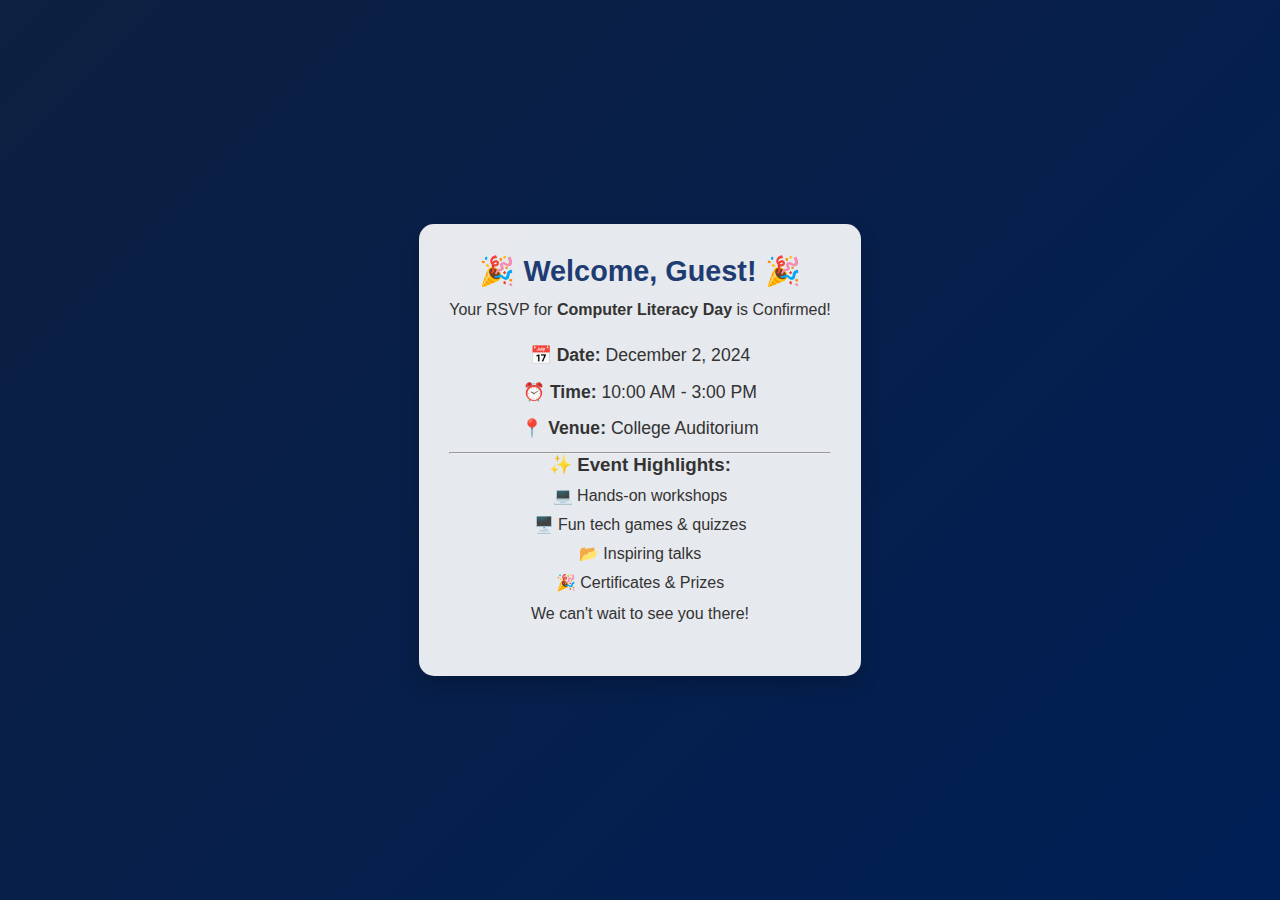
==== invitation.html @ 87c56d70 "1st commit" ====
<!DOCTYPE html>
<html lang="en">
<head>
  <meta charset="UTF-8">
  <meta name="viewport" content="width=device-width, initial-scale=1.0">
  <title>Invitation for Computer Literacy Day</title>
  <link rel="stylesheet" href="styles.css">
</head>
<body>
  <div class="container">
    <div class="invite-card">
      <h1>🎉 Welcome, <span id="userName"></span>! 🎉</h1>
      <p>Your RSVP for <strong>Computer Literacy Day</strong> is Confirmed!</p>
      <div class="details">
        <p>📅 <strong>Date:</strong> December 2, 2024</p>
        <p>⏰ <strong>Time:</strong> 10:00 AM - 3:00 PM</p>
        <p>📍 <strong>Venue:</strong> College Auditorium</p>
      </div>
      <hr>
      <h3>✨ Event Highlights:</h3>
      <ul>
        <li>💻 Hands-on workshops</li>
        <li>🖥️ Fun tech games & quizzes</li>
        <li>📂 Inspiring talks</li>
        <li>🎉 Certificates & Prizes</li>
      </ul>
      <p>We can't wait to see you there!</p>
    </div>
  </div>
  <script>
    // Retrieve name from local storage
    const name = localStorage.getItem('name') || 'Guest';
    document.getElementById('userName').textContent = name;
  </script>
</body>
</html>
---- styles.css ----
/* General Reset */
* {
  margin: 0;
  padding: 0;
  box-sizing: border-box;
}

body {
  font-family: 'Poppins', sans-serif;
  background: linear-gradient(135deg, #0e2041, #001f55), url('https://source.unsplash.com/1600x900/?technology,abstract');
  background-size: cover;
  background-repeat: no-repeat;
  background-attachment: fixed;
  background-position: center;
  color: #ffffff;
  display: flex;
  justify-content: center;
  align-items: center;
  min-height: 100vh;
  margin: 0;
}

.container {
  display: flex;
  justify-content: center;
  align-items: center;
  width: 100%;
  max-width: 500px;
  padding: 20px;
}

/* RSVP Card and Invite Card */
.rsvp-card,
.invite-card {
  background: rgba(255, 255, 255, 0.9); /* Semi-transparent background */
  color: #333;
  padding: 30px;
  border-radius: 15px;
  text-align: center;
  box-shadow: 0 10px 20px rgba(0, 0, 0, 0.2);
  animation: slideIn 1s ease-out;
}

h1 {
  font-size: 1.8rem;
  margin-bottom: 10px;
  color: #1e3c72;
}

p {
  font-size: 1rem;
  margin-bottom: 20px;
  line-height: 1.5;
}

/* Form Elements */
form {
  display: flex;
  flex-direction: column;
  gap: 15px;
}

input {
  padding: 10px;
  font-size: 1rem;
  border: 2px solid #ddd;
  border-radius: 5px;
  transition: border-color 0.3s;
}

input:focus {
  outline: none;
  border-color: #1e3c72;
}

button {
  padding: 10px 20px;
  font-size: 1.2rem;
  color: #ffffff;
  background: linear-gradient(90deg, #4facfe, #00f2fe);
  border: none;
  border-radius: 30px;
  cursor: pointer;
  transition: transform 0.3s, box-shadow 0.3s;
}

button:hover {
  transform: scale(1.05);
  box-shadow: 0 8px 15px rgba(0, 0, 0, 0.2);
}

/* Invitation Highlights */
.details p {
  margin: 10px 0;
  font-size: 1.1rem;
}

ul {
  list-style-type: none;
  padding: 0;
}

ul li {
  font-size: 1rem;
  margin: 10px 0;
}

/* Animations */
@keyframes slideIn {
  from {
    opacity: 0;
    transform: translateY(20px);
  }
  to {
    opacity: 1;
    transform: translateY(0);
  }
}

/* Responsive Design */
@media (max-width: 480px) {
  .rsvp-card,
  .invite-card {
    padding: 20px;
  }

  h1 {
    font-size: 1.5rem;
  }

  p {
    font-size: 0.9rem;
  }

  button {
    font-size: 1rem;
  }
}
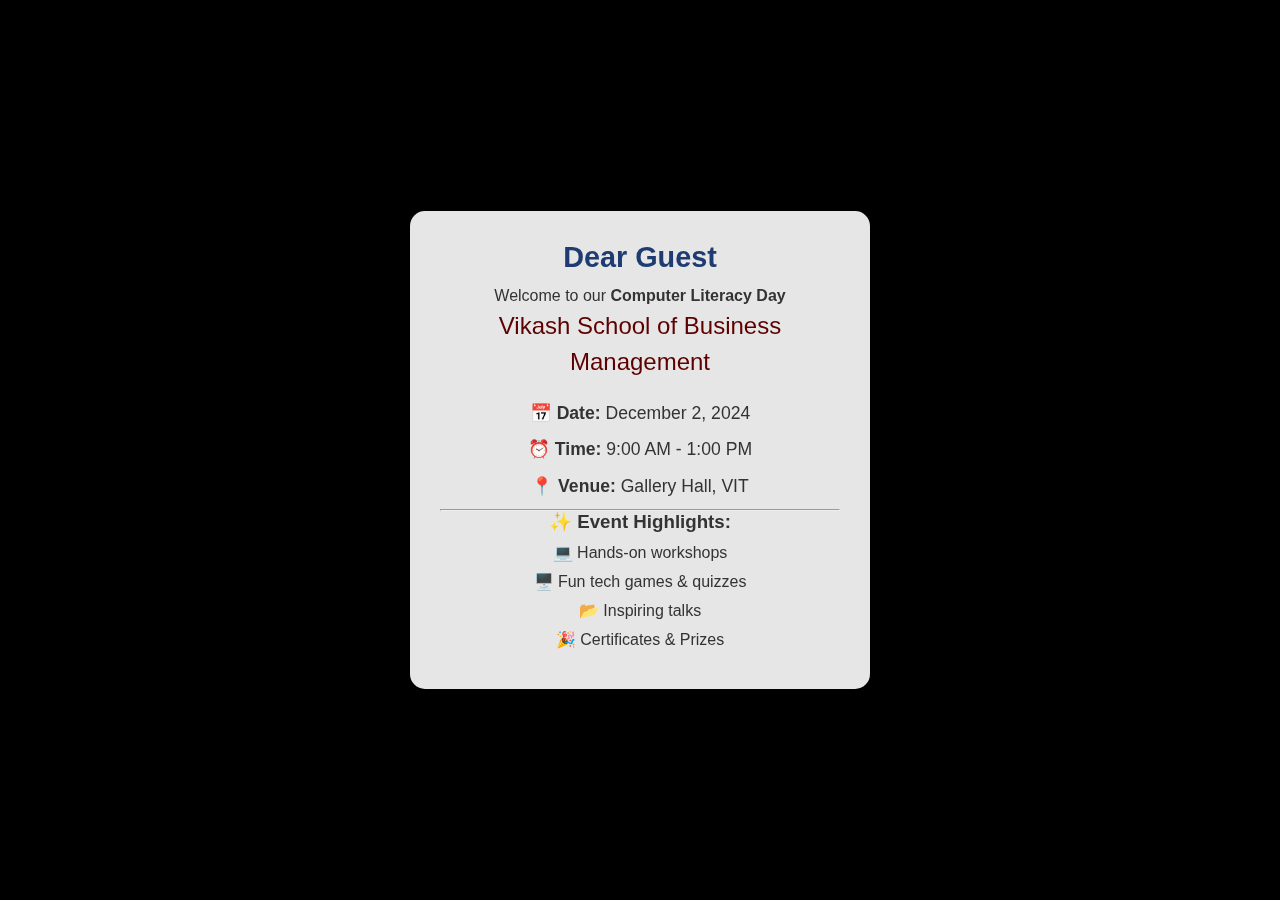
==== commit 72f64e29: "2nd commit" ====
--- a/invitation.html
+++ b/invitation.html
@@ -4,17 +4,19 @@
   <meta charset="UTF-8">
   <meta name="viewport" content="width=device-width, initial-scale=1.0">
   <title>Invitation for Computer Literacy Day</title>
+  <link rel="shortcut icon" href="assests/Icon.png" type="image/x-icon">
   <link rel="stylesheet" href="styles.css">
 </head>
 <body>
   <div class="container">
     <div class="invite-card">
-      <h1>🎉 Welcome, <span id="userName"></span>! 🎉</h1>
-      <p>Your RSVP for <strong>Computer Literacy Day</strong> is Confirmed!</p>
+      <h1>Dear <span id="userName"></span></h1>
+      <p>Welcome to our <strong>Computer Literacy Day</strong></p>
+      <p id="vsbm">Vikash School of Business Management</p>
       <div class="details">
         <p>📅 <strong>Date:</strong> December 2, 2024</p>
-        <p>⏰ <strong>Time:</strong> 10:00 AM - 3:00 PM</p>
-        <p>📍 <strong>Venue:</strong> College Auditorium</p>
+        <p>⏰ <strong>Time:</strong> 9:00 AM - 1:00 PM</p>
+        <p>📍 <strong>Venue:</strong> Gallery Hall, VIT</p>
       </div>
       <hr>
       <h3>✨ Event Highlights:</h3>
@@ -24,7 +26,6 @@
         <li>📂 Inspiring talks</li>
         <li>🎉 Certificates & Prizes</li>
       </ul>
-      <p>We can't wait to see you there!</p>
     </div>
   </div>
   <script>
--- a/styles.css
+++ b/styles.css
@@ -7,18 +7,70 @@
 
 body {
   font-family: 'Poppins', sans-serif;
-  background: linear-gradient(135deg, #0e2041, #001f55), url('https://source.unsplash.com/1600x900/?technology,abstract');
-  background-size: cover;
-  background-repeat: no-repeat;
-  background-attachment: fixed;
-  background-position: center;
   color: #ffffff;
   display: flex;
   justify-content: center;
   align-items: center;
   min-height: 100vh;
   margin: 0;
+  position: relative;
+  overflow: hidden;
 }
+
+body {
+  font-family: 'Poppins', sans-serif;
+  color: #ffffff;
+  display: flex;
+  justify-content: center;
+  align-items: center;
+  min-height: 100vh;
+  margin: 0;
+  position: relative;
+  overflow: hidden;
+  background-color: #000; /* Fallback background color */
+}
+
+body::before {
+  content: '';
+  position: absolute;
+  top: 0;
+  left: 0;
+  width: 100%;
+  height: 100%;
+  background-image: 
+    linear-gradient(120deg, rgba(0, 0, 0, 0.6), rgba(0, 0, 0, 0.3)), 
+    url('https://static.vecteezy.com/system/resources/previews/029/919/718/non_2x/world-computer-literacy-day-illustration-on-december-2-with-book-and-media-equipment-in-education-holiday-cartoon-hand-drawn-templates-vector.jpg');
+  background-size: cover;
+  background-repeat: no-repeat;
+  background-position: center;
+  filter: blur(3px);
+  z-index: -1;
+  animation: gradient-shift 8s ease-in-out infinite, fade-effect 6s ease-in-out infinite;
+  will-change: transform, opacity; /* Hint to the browser for optimization */
+}
+
+/* Background fade animation */
+@keyframes fade-effect {
+  0%, 100% {
+    opacity: 1;
+  }
+  50% {
+    opacity: 0.85;
+  }
+}
+
+/* Gradient shift animation using transform for smoother rendering */
+@keyframes gradient-shift {
+  0%, 100% {
+    transform: scale(1);
+  }
+  50% {
+    transform: scale(1.05);
+  }
+}
+
+
+
 
 .container {
   display: flex;
@@ -52,6 +104,11 @@
   margin-bottom: 20px;
   line-height: 1.5;
 }
+#vsbm{
+  font-size: 1.5rem;
+  color: rgb(94, 0, 0);
+  margin-top: -20px;
+}
 
 /* Form Elements */
 form {
@@ -77,7 +134,7 @@
   padding: 10px 20px;
   font-size: 1.2rem;
   color: #ffffff;
-  background: linear-gradient(90deg, #4facfe, #00f2fe);
+  background: linear-gradient(90deg, #001f3a, #00565a);
   border: none;
   border-radius: 30px;
   cursor: pointer;
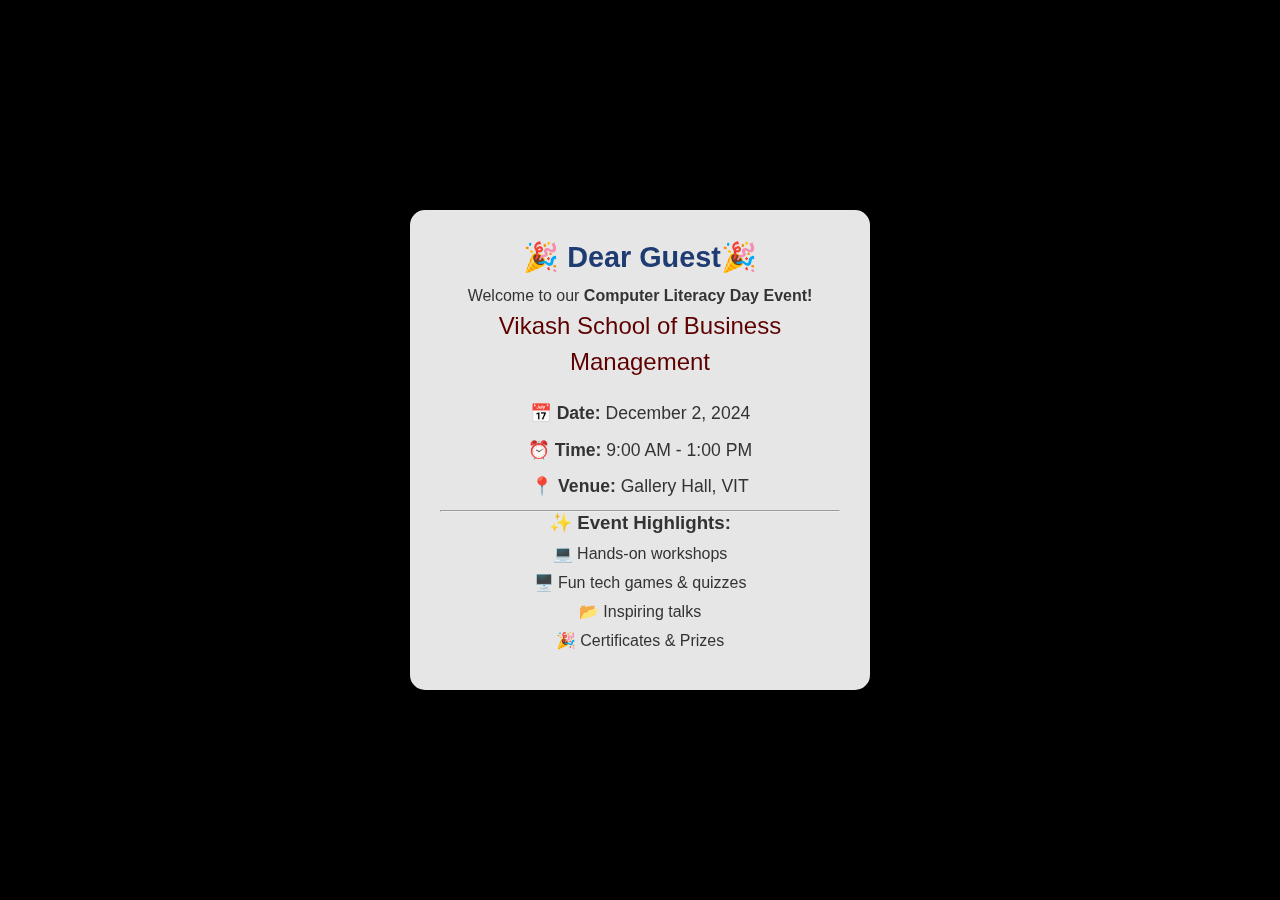
==== commit c2968c5d: "5 commit" ====
--- a/invitation.html
+++ b/invitation.html
@@ -10,8 +10,8 @@
 <body>
   <div class="container">
     <div class="invite-card">
-      <h1>Dear <span id="userName"></span></h1>
-      <p>Welcome to our <strong>Computer Literacy Day</strong></p>
+      <h1>🎉 Dear <span id="userName"></span>🎉</h1>
+      <p>Welcome to our <strong>Computer Literacy Day Event!</strong></p>
       <p id="vsbm">Vikash School of Business Management</p>
       <div class="details">
         <p>📅 <strong>Date:</strong> December 2, 2024</p>
--- a/styles.css
+++ b/styles.css
@@ -4,19 +4,6 @@
   padding: 0;
   box-sizing: border-box;
 }
-
-body {
-  font-family: 'Poppins', sans-serif;
-  color: #ffffff;
-  display: flex;
-  justify-content: center;
-  align-items: center;
-  min-height: 100vh;
-  margin: 0;
-  position: relative;
-  overflow: hidden;
-}
-
 body {
   font-family: 'Poppins', sans-serif;
   color: #ffffff;
@@ -40,13 +27,44 @@
   background-image: 
     linear-gradient(120deg, rgba(0, 0, 0, 0.6), rgba(0, 0, 0, 0.3)), 
     url('https://static.vecteezy.com/system/resources/previews/029/919/718/non_2x/world-computer-literacy-day-illustration-on-december-2-with-book-and-media-equipment-in-education-holiday-cartoon-hand-drawn-templates-vector.jpg');
-  background-size: cover;
   background-repeat: no-repeat;
   background-position: center;
-  filter: blur(3px);
+  filter: blur(5px);
   z-index: -1;
   animation: gradient-shift 8s ease-in-out infinite, fade-effect 6s ease-in-out infinite;
   will-change: transform, opacity; /* Hint to the browser for optimization */
+}
+
+/* For screens larger than 1024px (Desktop) */
+@media (min-width: 1025px) {
+  body::before {
+    background-size: cover; /* Cover the entire screen */
+    background-position: center center; /* Center the image */
+  }
+}
+
+/* For Tablets (768px to 1024px) */
+@media (max-width: 1024px) {
+  body::before {
+    background-size: cover; /* Keep the image covering the screen */
+    background-position: center center; /* Keep the center of the image in focus */
+  }
+}
+
+/* For Mobile Phones (below 768px) */
+@media (max-width: 768px) {
+  body::before {
+    background-size: fill; /* Ensure the whole image is visible */
+    background-position: center center; /* Center the image */
+  }
+}
+
+/* For Very Small Mobile Devices (below 480px) */
+@media (max-width: 480px) {
+  body::before {
+    background-size: fill; /* Image will fit without distortion */
+    background-position: center center; /* Center the image */
+  }
 }
 
 /* Background fade animation */
@@ -68,9 +86,6 @@
     transform: scale(1.05);
   }
 }
-
-
-
 
 .container {
   display: flex;
